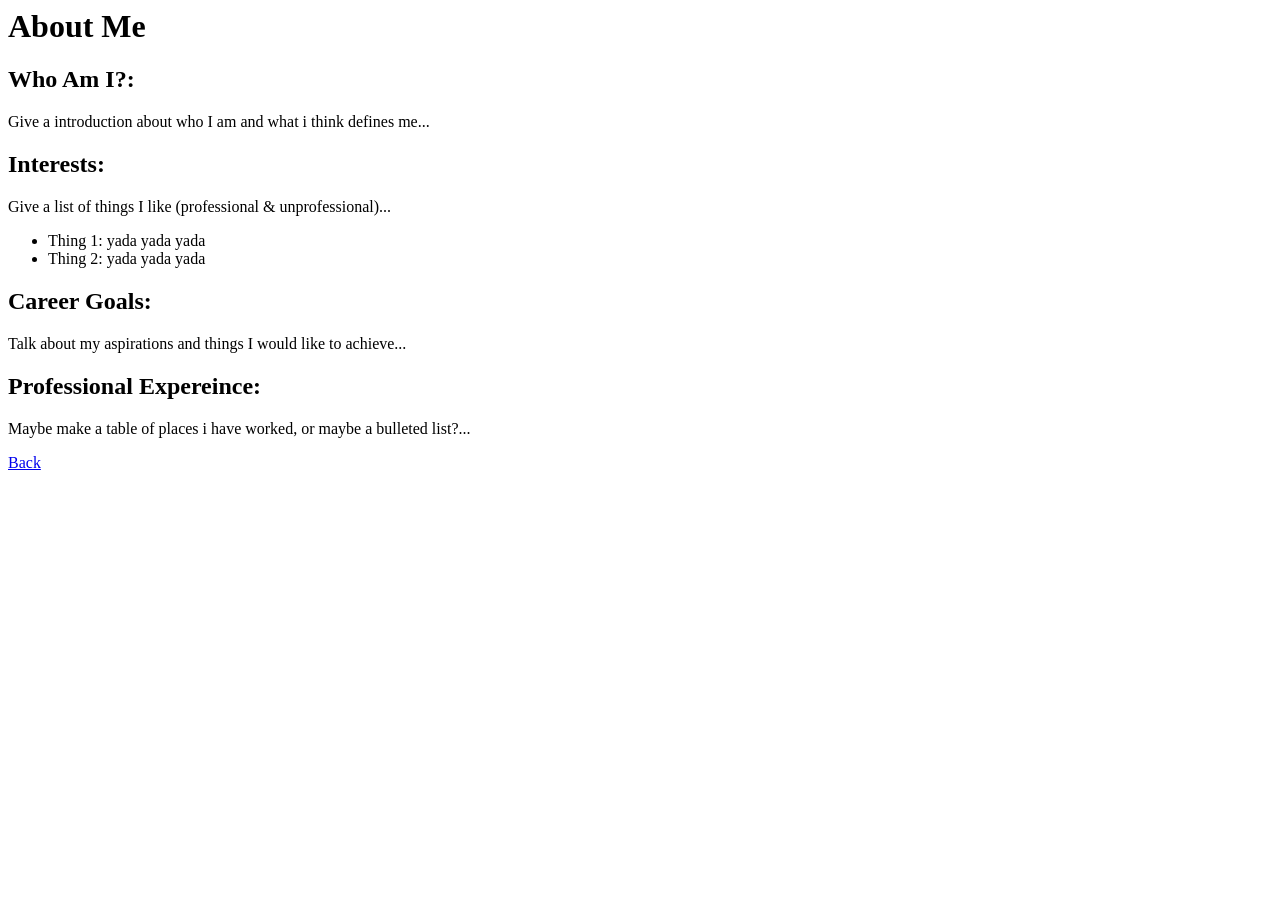
==== aboutMePage.html @ 20107273 "Basic structure for website" ====
<html lang="en">
    <head>
        <title>About Me</title>
        <meta charset="UTF-8">
    </head>
    <body>
        <h1>About Me</h1>
        <section id="who_am_i">
        <h2>Who Am I?:</h1>
            <p>
                Give a introduction about who I am and what i think defines me...
            </p>
        </section>

        <section id="interests">
        <h2>Interests:</h1>
            <p> Give a list of things I like (professional & unprofessional)...
                <ul>
                    <li> Thing 1: yada yada yada 
                    <li> Thing 2: yada yada yada
                </ul>
            </p>
        </section>

        <section id="career_goals">
        <h2>Career Goals:</h1>
            <p>
                Talk about my aspirations and things I would like to achieve...
            </p>
        </section>

        <section id="experiences">
        <h2>Professional Expereince:</h1>
            <p>
                Maybe make a table of places i have worked, or maybe a bulleted list?...
            </p>
        </section>
    </body>
    <footer>
        <a href="mainPage.html" alt="Error: Main Page">Back</a>
    </footer>
</html>
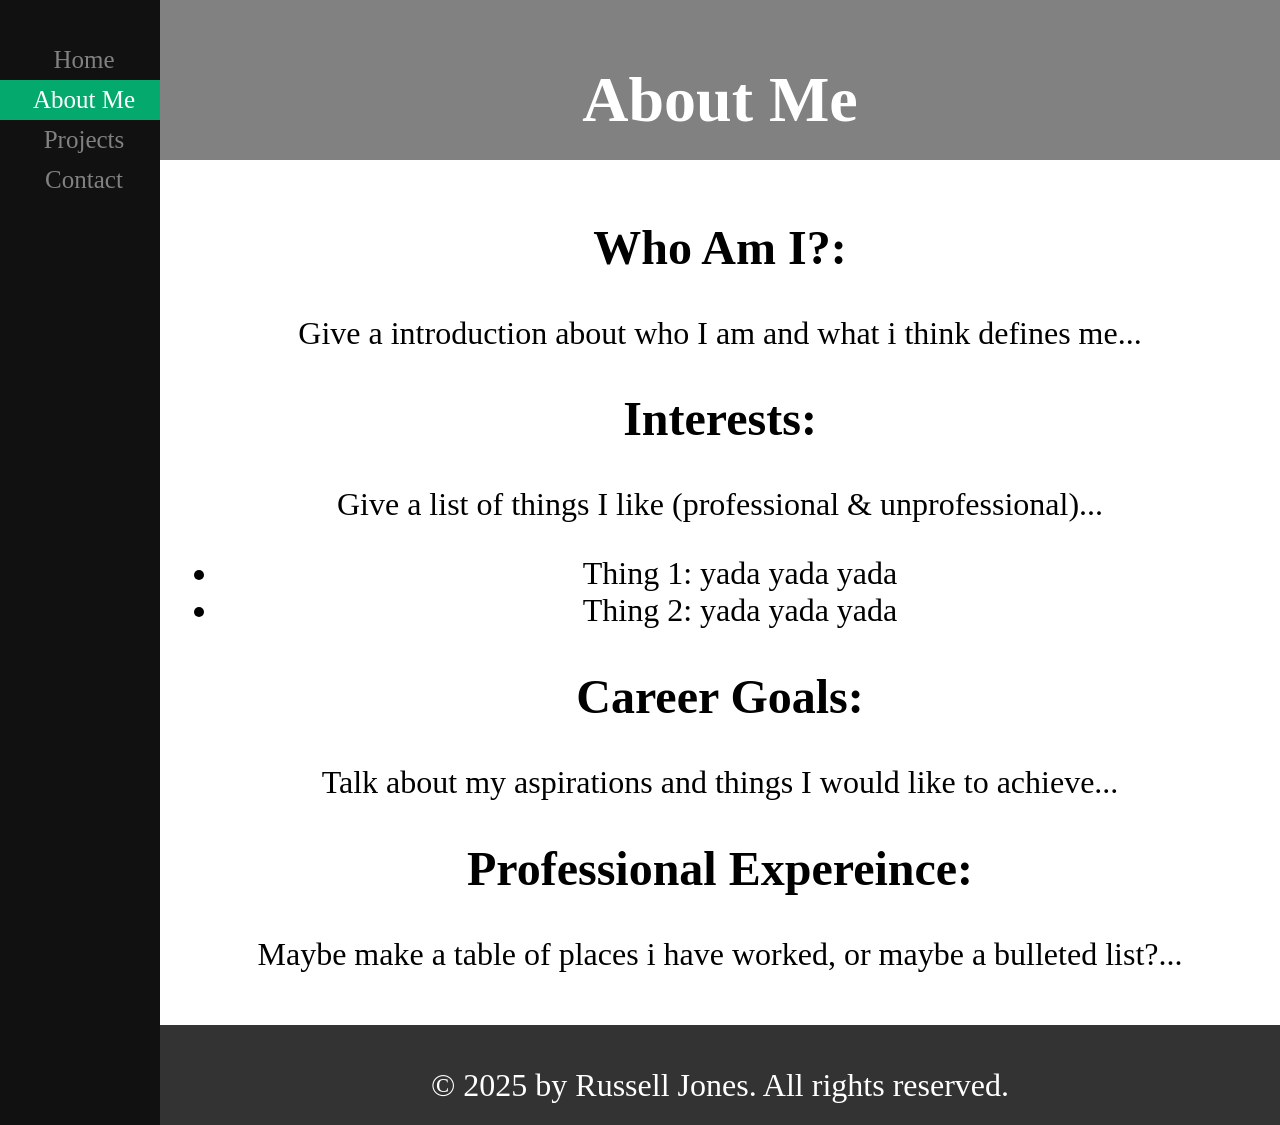
==== commit f8134dcf: "New changes for website, some style, and some function" ====
--- a/aboutMePage.html
+++ b/aboutMePage.html
@@ -2,41 +2,55 @@
     <head>
         <title>About Me</title>
         <meta charset="UTF-8">
+        <link rel="stylesheet" href="CSS/style.css">
     </head>
     <body>
-        <h1>About Me</h1>
-        <section id="who_am_i">
-        <h2>Who Am I?:</h1>
-            <p>
-                Give a introduction about who I am and what i think defines me...
-            </p>
-        </section>
+        <nav class="side-nav">
+            <a href="mainPage.html" alt="Error: Main Page">Home</a></li>
+            <a class="active" href="aboutMePage.html" alt="Error: About Me Page">About Me</a></li>
+            <a href="projectsPage.html" alt="Error: Projects Page">Projects</a></li>
+            <a href="contactPage.html" alt="Error: Contact Page">Contact</a></li>
+        </nav>
 
-        <section id="interests">
-        <h2>Interests:</h1>
-            <p> Give a list of things I like (professional & unprofessional)...
-                <ul>
-                    <li> Thing 1: yada yada yada 
-                    <li> Thing 2: yada yada yada
-                </ul>
-            </p>
-        </section>
+        <header>
+            <h1>About Me</h1>
+        </header>
 
-        <section id="career_goals">
-        <h2>Career Goals:</h1>
-            <p>
-                Talk about my aspirations and things I would like to achieve...
-            </p>
-        </section>
+        <main>
+            <section id="who_am_i">
+            <h2>Who Am I?:</h1>
+                <p>
+                    Give a introduction about who I am and what i think defines me...
+                </p>
+            </section>
+        
 
-        <section id="experiences">
-        <h2>Professional Expereince:</h1>
-            <p>
-                Maybe make a table of places i have worked, or maybe a bulleted list?...
-            </p>
-        </section>
+            <section id="interests">
+            <h2>Interests:</h1>
+                <p> Give a list of things I like (professional & unprofessional)...
+                    <ul>
+                        <li> Thing 1: yada yada yada 
+                        <li> Thing 2: yada yada yada
+                    </ul>
+                </p>
+            </section>
+
+            <section id="career_goals">
+            <h2>Career Goals:</h1>
+                <p>
+                    Talk about my aspirations and things I would like to achieve...
+                </p>
+            </section>
+
+            <section id="experiences">
+            <h2>Professional Expereince:</h1>
+                <p>
+                    Maybe make a table of places i have worked, or maybe a bulleted list?...
+                </p>
+            </section>
+        </main>
     </body>
     <footer>
-        <a href="mainPage.html" alt="Error: Main Page">Back</a>
+        <p>© 2025 by Russell Jones. All rights reserved.</p>
     </footer>
 </html>
--- a/CSS/style.css
+++ b/CSS/style.css
@@ -0,0 +1,160 @@
+
+/* Definition for Page Layout */
+body {
+   background: white;
+   font-size: 2em;
+   text-align: center;
+   display: grid;
+   margin: 0;
+
+   grid-template-columns: 160px auto;
+   grid-template-rows: 160px auto 100px;
+
+   grid-template-areas: 
+      "nav head"
+      "nav main"
+      "nav foot";
+   min-height: 100vh;
+}
+
+header {
+    grid-area: head;
+    background: #818181;
+    color:white;
+    padding: 20px;
+}
+
+main {
+    grid-area: main;
+    padding: 20px;
+}
+
+footer {
+    background-color: #333;
+    color: white;
+    text-align: center;
+    padding: 10px;
+    grid-area: foot;
+}
+
+/* Add a black background color to the top navigation */
+nav.side-nav {
+  background-color: #111; /* Black */
+  color:white;
+  overflow-x: hidden; /* Disable horizontal scroll */
+  padding-top: 40px;
+
+  grid-area: nav;
+}
+
+/* Style the links inside the navigation bar */
+nav.side-nav a {
+  padding: 6px 8px 6px 16px;
+  text-decoration: none;
+  font-size: 25px;
+  color: #818181;
+  display: block;
+}
+
+/* Change the color of links on hover */
+nav.side-nav a:hover {
+  background-color: #ddd;
+  color: black;
+}
+
+/* Add a color to the active/current link */
+nav.side-nav a.active {
+  background-color: #04AA6D;
+  color: white;
+}
+
+.projects-grid {
+  display: grid;
+  grid-template-columns: repeat(auto-fit, minmax(600px, 1fr));
+  gap: 30px;
+  padding: 20px;
+  min-height: auto;
+  justify-content: center;
+}
+
+.project-card {
+  display: flex;
+  flex-direction: column; /* stack sections vertically */
+  justify-content: space-between; /* push footer to bottom */
+  width: 100%;
+  background: white;
+  border-radius: 10px;
+  box-shadow: 0 4px 12px rgba(0,0,0,0.1);
+  overflow: hidden;
+  padding: 0; /* we'll control spacing in sections */
+  font-family: Arial, sans-serif;
+
+  transition: transform 0.3s ease, box-shadow 0.3s ease; /* smooth animation */
+  cursor: pointer; /* optional: indicates interactivity */
+}
+
+.project-card:hover {
+  transform: translateY(-5px); /* moves card up */
+  box-shadow: 0 8px 20px rgba(0,0,0,0.2); /* stronger shadow */
+}
+
+/* Top section: Title */
+.card-title {
+  background: #04AA6D;
+  color: white;
+  font-weight: bold;
+  font-size: 1.5rem;
+  text-align: center;
+  padding: 15px;
+}
+
+/* Divider */
+.card-title::after {
+  content: "";
+  display: block;
+  height: 1px;
+  background: #ddd;
+  margin-top: 0;
+}
+
+/* Middle section: Description */
+.card-description {
+  flex: 1; /* take up remaining space */
+  padding: 15px;
+  text-align: left;
+
+  font-size: clamp(12px, 1.5vw, 16px); /* responsive font size */
+  color: #333;
+}
+
+/* Divider above footer */
+.card-footer::before {
+  content: "";
+  display: block;
+  height: 1px;
+  background: #ddd;
+  margin-bottom: 10px;
+}
+
+/* Bottom section: Button */
+.card-footer {
+  padding: 15px;
+  display: flex;
+  justify-content: center; /* center button horizontally */
+  align-items: center; /* center button vertically */
+}
+
+.card-footer button {
+  padding: 10px 20px;
+  border: none;
+  border-radius: 6px;
+  background: #04AA6D;
+  color: white;
+  font-weight: bold;
+  cursor: pointer;
+  transition: background 0.2s;
+}
+
+.card-footer button:hover {
+  background: #028a55;
+}
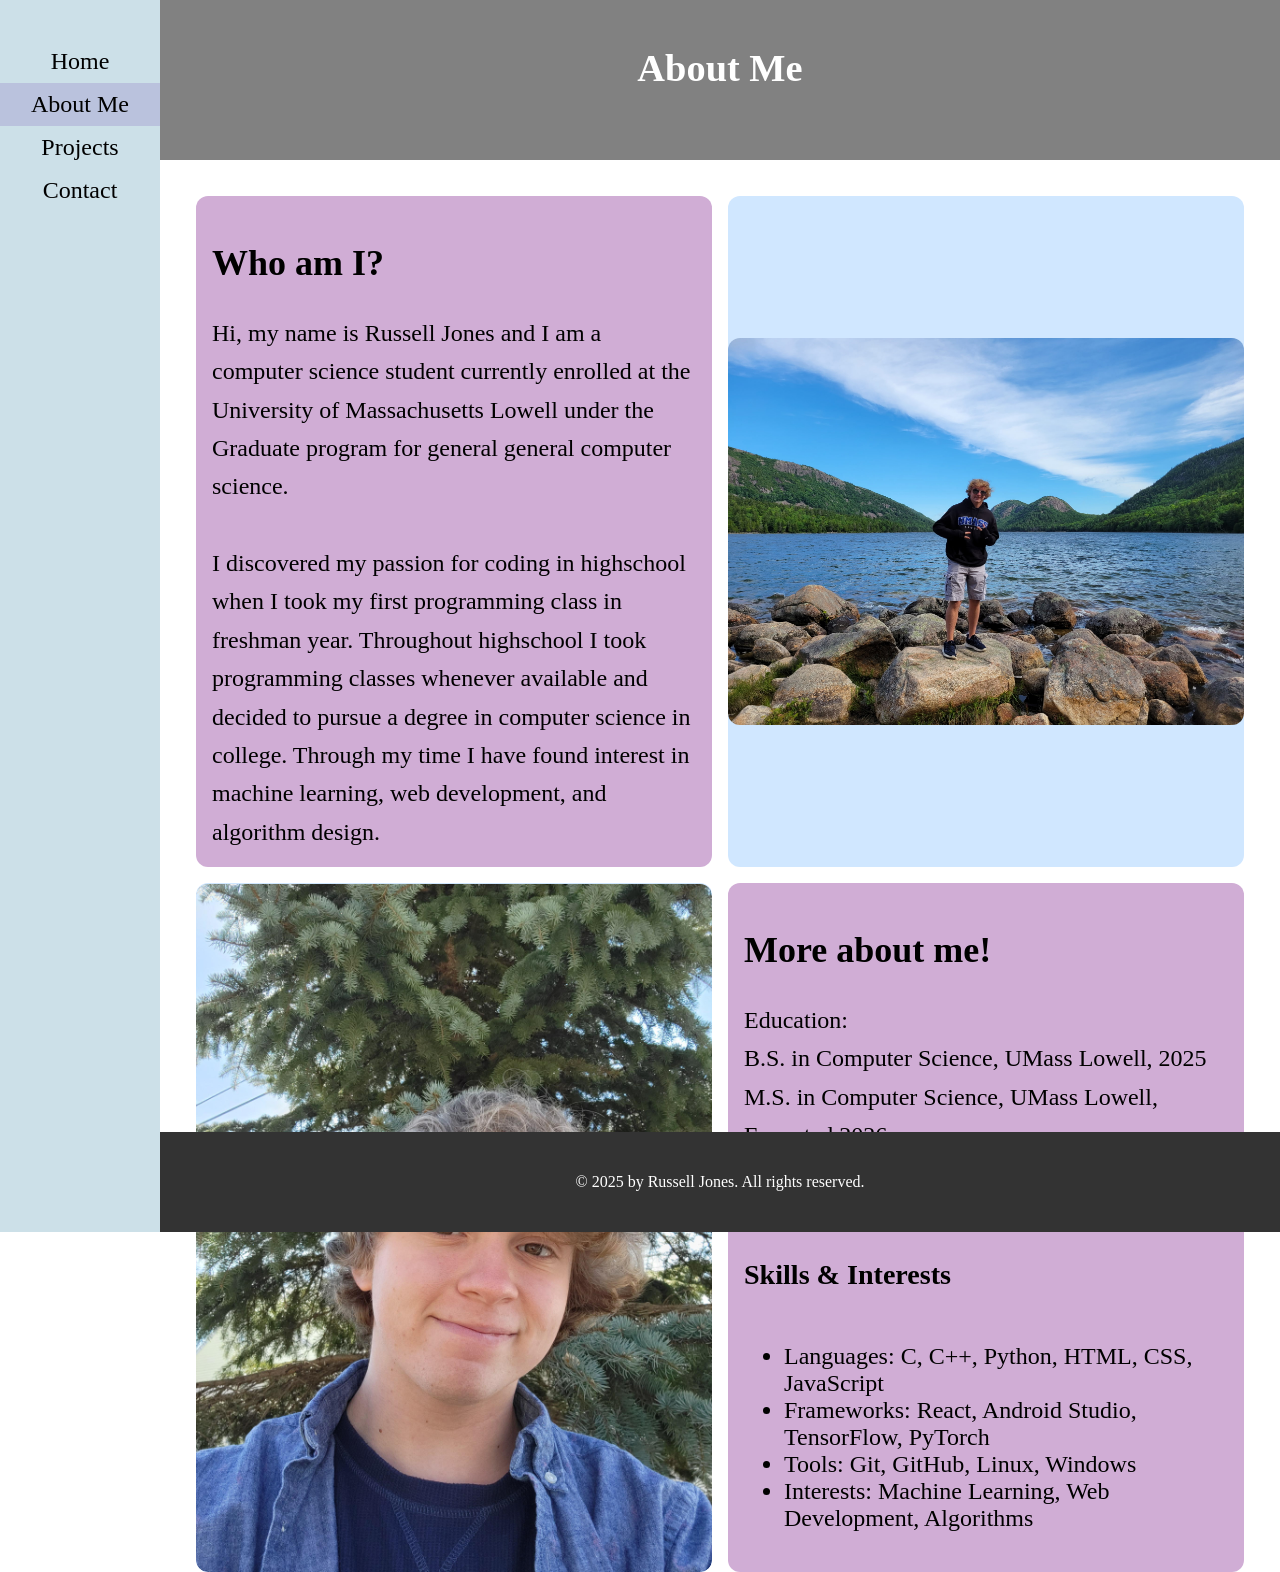
==== commit 734a40b6: "Final Changes for personal website" ====
--- a/aboutMePage.html
+++ b/aboutMePage.html
@@ -3,6 +3,7 @@
         <title>About Me</title>
         <meta charset="UTF-8">
         <link rel="stylesheet" href="CSS/style.css">
+        <link rel="stylesheet" href="CSS/aboutMe.css">
     </head>
     <body>
         <nav class="side-nav">
@@ -17,37 +18,49 @@
         </header>
 
         <main>
-            <section id="who_am_i">
-            <h2>Who Am I?:</h1>
-                <p>
-                    Give a introduction about who I am and what i think defines me...
-                </p>
-            </section>
-        
+            <div class="about-me">
+                <div class="info">
+                    <section id="who-am-i"></section>
+                        <h2>Who am I?</h2>
+                        <p>
+                            Hi, my name is Russell Jones and I am a computer science student currently enrolled
+                            at the University of Massachusetts Lowell under the Graduate program for general 
+                            general computer science. <br><br>
+                            I discovered my passion for coding in highschool when I took my first programming class in
+                            freshman year. Throughout highschool I took programming classes whenever available and decided
+                            to pursue a degree in computer science in college. Through my time I have found interest in
+                            machine learning, web development, and algorithm design.
+                        </p>
+                    </section>
+                </div>
 
-            <section id="interests">
-            <h2>Interests:</h1>
-                <p> Give a list of things I like (professional & unprofessional)...
-                    <ul>
-                        <li> Thing 1: yada yada yada 
-                        <li> Thing 2: yada yada yada
-                    </ul>
-                </p>
-            </section>
+                <div class="picture">
+                    <img src="ProjectResources/Russell_by_the_water.jpg" alt="Picture of Russell infront of a lake." style="width:100%">
+                </div>
 
-            <section id="career_goals">
-            <h2>Career Goals:</h1>
-                <p>
-                    Talk about my aspirations and things I would like to achieve...
-                </p>
-            </section>
+                <div class="picture">
+                    <img src="ProjectResources/Russell_infront_of_tree.jpg" alt="Picture of Russell infront of a tree." style="width:100%">
+                </div>
 
-            <section id="experiences">
-            <h2>Professional Expereince:</h1>
-                <p>
-                    Maybe make a table of places i have worked, or maybe a bulleted list?...
-                </p>
-            </section>
+                <div class="info">
+                    <section id="interests"></section>
+                        <h2>More about me!</h2>
+                        <p>
+                            Education:<br>
+                            B.S. in Computer Science, UMass Lowell, 2025 <br>
+                            M.S. in Computer Science, UMass Lowell, Expected 2026 <br>
+                            Lab Assistant, UMass Lowell, 2025-Present <br><br>
+                            <h3>Skills & Interests</h3>
+                            <ul>
+                                <li> Languages: C, C++, Python, HTML, CSS, JavaScript  
+                                <li> Frameworks: React, Android Studio, TensorFlow, PyTorch
+                                <li> Tools: Git, GitHub, Linux, Windows
+                                <li> Interests: Machine Learning, Web Development, Algorithms 
+                            </ul>
+                        </p>
+                    </section>
+                </div>
+            </div>
         </main>
     </body>
     <footer>
--- a/CSS/style.css
+++ b/CSS/style.css
@@ -1,8 +1,8 @@
-
 /* Definition for Page Layout */
+/* For responsive padding and diont size, i utilized the clamp() function as described in W3*/
 body {
    background: white;
-   font-size: 2em;
+   font-size: clamp(1rem, 2vw, 2rem);;
    text-align: center;
    display: grid;
    margin: 0;
@@ -17,144 +17,69 @@
    min-height: 100vh;
 }
 
+/* Header for top of page to show the page they are on */
 header {
     grid-area: head;
     background: #818181;
     color:white;
-    padding: 20px;
+    padding: clamp(10px, 2vw, 20px);
+    font-size: clamp(1.2rem, 2.5vw, 2rem);
+    align-items: center;
 }
 
+header h1 {
+    margin: clamp(25px, 2vw, 40px);
+    font-size: clamp(1.5rem, 3vw, 3rem);
+}
+
+/* Main content area */
 main {
     grid-area: main;
-    padding: 20px;
+    padding: clamp(10px, 2vw, 20px);
+    font-size: clamp(1rem, 2vw, 1.5rem);
 }
 
+/* Footer for bottom of page */
 footer {
     background-color: #333;
     color: white;
     text-align: center;
-    padding: 10px;
+    padding: clamp(5px, 1.5vw, 10px);
+    font-size: clamp(0.8rem, 1.5vw, 1rem);
+    align-items: center;
+    align-content: center;
+
     grid-area: foot;
 }
 
+/* Refrenced W3Schools.com for side navigation bar. */
 /* Add a black background color to the top navigation */
 nav.side-nav {
-  background-color: #111; /* Black */
-  color:white;
-  overflow-x: hidden; /* Disable horizontal scroll */
-  padding-top: 40px;
+    background-color: #CCE0E8; 
+    color:white;
+    overflow-x: hidden;
+    padding-top: clamp(20px, 4vw, 40px);
+    font-size: clamp(0.9rem, 2vw, 1.5rem);
 
-  grid-area: nav;
+    grid-area: nav;
 }
 
-/* Style the links inside the navigation bar */
 nav.side-nav a {
-  padding: 6px 8px 6px 16px;
-  text-decoration: none;
-  font-size: 25px;
-  color: #818181;
-  display: block;
+    padding: clamp(4px, 1vw, 8px) clamp(8px, 2vw, 16px);
+    text-decoration: none;
+    font-size: clamp(0.8rem, 2vw, 1.5rem);
+    color: black;
+    display: block;
 }
 
-/* Change the color of links on hover */
+/* Changes Links color on hover */
 nav.side-nav a:hover {
-  background-color: #ddd;
-  color: black;
+    background-color: #E8D4C5;
+    color: black;
 }
 
-/* Add a color to the active/current link */
+/* Highlight the active/current link */
 nav.side-nav a.active {
-  background-color: #04AA6D;
-  color: white;
+    background-color: #BAC2DD;
+    color: black;
 }
-
-.projects-grid {
-  display: grid;
-  grid-template-columns: repeat(auto-fit, minmax(600px, 1fr));
-  gap: 30px;
-  padding: 20px;
-  min-height: auto;
-  justify-content: center;
-}
-
-.project-card {
-  display: flex;
-  flex-direction: column; /* stack sections vertically */
-  justify-content: space-between; /* push footer to bottom */
-  width: 100%;
-  background: white;
-  border-radius: 10px;
-  box-shadow: 0 4px 12px rgba(0,0,0,0.1);
-  overflow: hidden;
-  padding: 0; /* we'll control spacing in sections */
-  font-family: Arial, sans-serif;
-
-  transition: transform 0.3s ease, box-shadow 0.3s ease; /* smooth animation */
-  cursor: pointer; /* optional: indicates interactivity */
-}
-
-.project-card:hover {
-  transform: translateY(-5px); /* moves card up */
-  box-shadow: 0 8px 20px rgba(0,0,0,0.2); /* stronger shadow */
-}
-
-/* Top section: Title */
-.card-title {
-  background: #04AA6D;
-  color: white;
-  font-weight: bold;
-  font-size: 1.5rem;
-  text-align: center;
-  padding: 15px;
-}
-
-/* Divider */
-.card-title::after {
-  content: "";
-  display: block;
-  height: 1px;
-  background: #ddd;
-  margin-top: 0;
-}
-
-/* Middle section: Description */
-.card-description {
-  flex: 1; /* take up remaining space */
-  padding: 15px;
-  text-align: left;
-
-  font-size: clamp(12px, 1.5vw, 16px); /* responsive font size */
-  color: #333;
-}
-
-/* Divider above footer */
-.card-footer::before {
-  content: "";
-  display: block;
-  height: 1px;
-  background: #ddd;
-  margin-bottom: 10px;
-}
-
-/* Bottom section: Button */
-.card-footer {
-  padding: 15px;
-  display: flex;
-  justify-content: center; /* center button horizontally */
-  align-items: center; /* center button vertically */
-}
-
-.card-footer button {
-  padding: 10px 20px;
-  border: none;
-  border-radius: 6px;
-  background: #04AA6D;
-  color: white;
-  font-weight: bold;
-  cursor: pointer;
-  transition: background 0.2s;
-}
-
-.card-footer button:hover {
-  background: #028a55;
-}
--- a/CSS/aboutMe.css
+++ b/CSS/aboutMe.css
@@ -0,0 +1,45 @@
+.about-me {
+    display: grid;
+    grid-template-columns: 1fr 1fr;  /* 2 equal columns */
+    grid-template-rows: 1fr 1fr;     /* 2 equal rows */
+    gap: 1rem;                       /* space between sections */
+    height: 100vh;                   /* full viewport height */
+    padding: 1rem;
+}
+
+.about-me .info {
+    background-color: #D0ADD5;
+    display: flex;
+    flex-direction: column;  /* stack elements vertically */
+    justify-content: space-between; /* stretch to fill space */
+    align-items: flex-start; /* left-align content */
+    padding: 1rem;
+    border-radius: 12px;
+}
+
+.info p {
+  margin: 0;                /* remove default spacing */
+  text-align: left;         /* left-align text */
+  line-height: 1.6;         /* improve readability */
+  flex: 1;                  /* let text fill vertical space */
+}
+
+.info li {
+    text-align: left;
+}
+
+.about-me .picture {
+    background-color: #d0e7ff;
+    display: flex;
+    justify-content: center;
+    align-items: center;
+    border-radius: 12px;
+    overflow: hidden;
+}
+
+.picture img {
+  max-width: 100%;
+  max-height: 100%;
+  object-fit: contain;       /* shrink to fit inside the box */
+  border-radius: 12px;
+}
